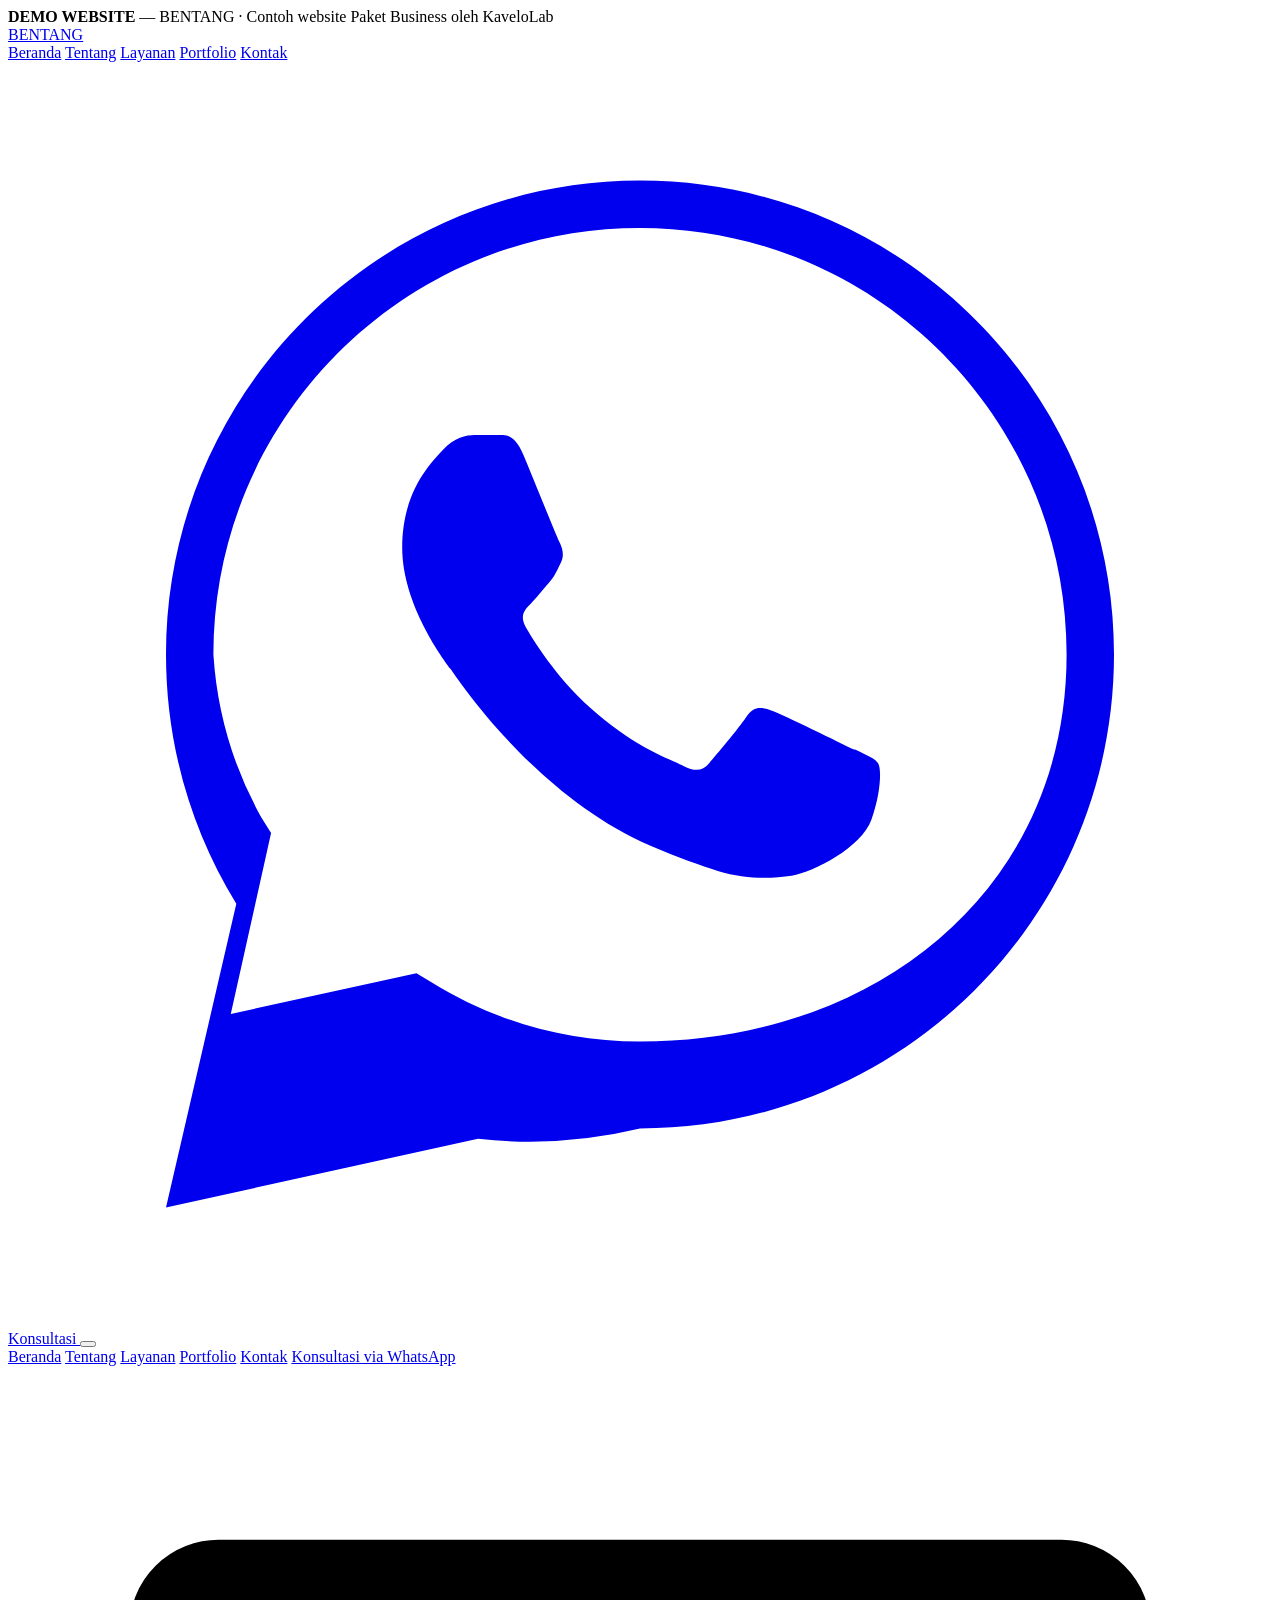
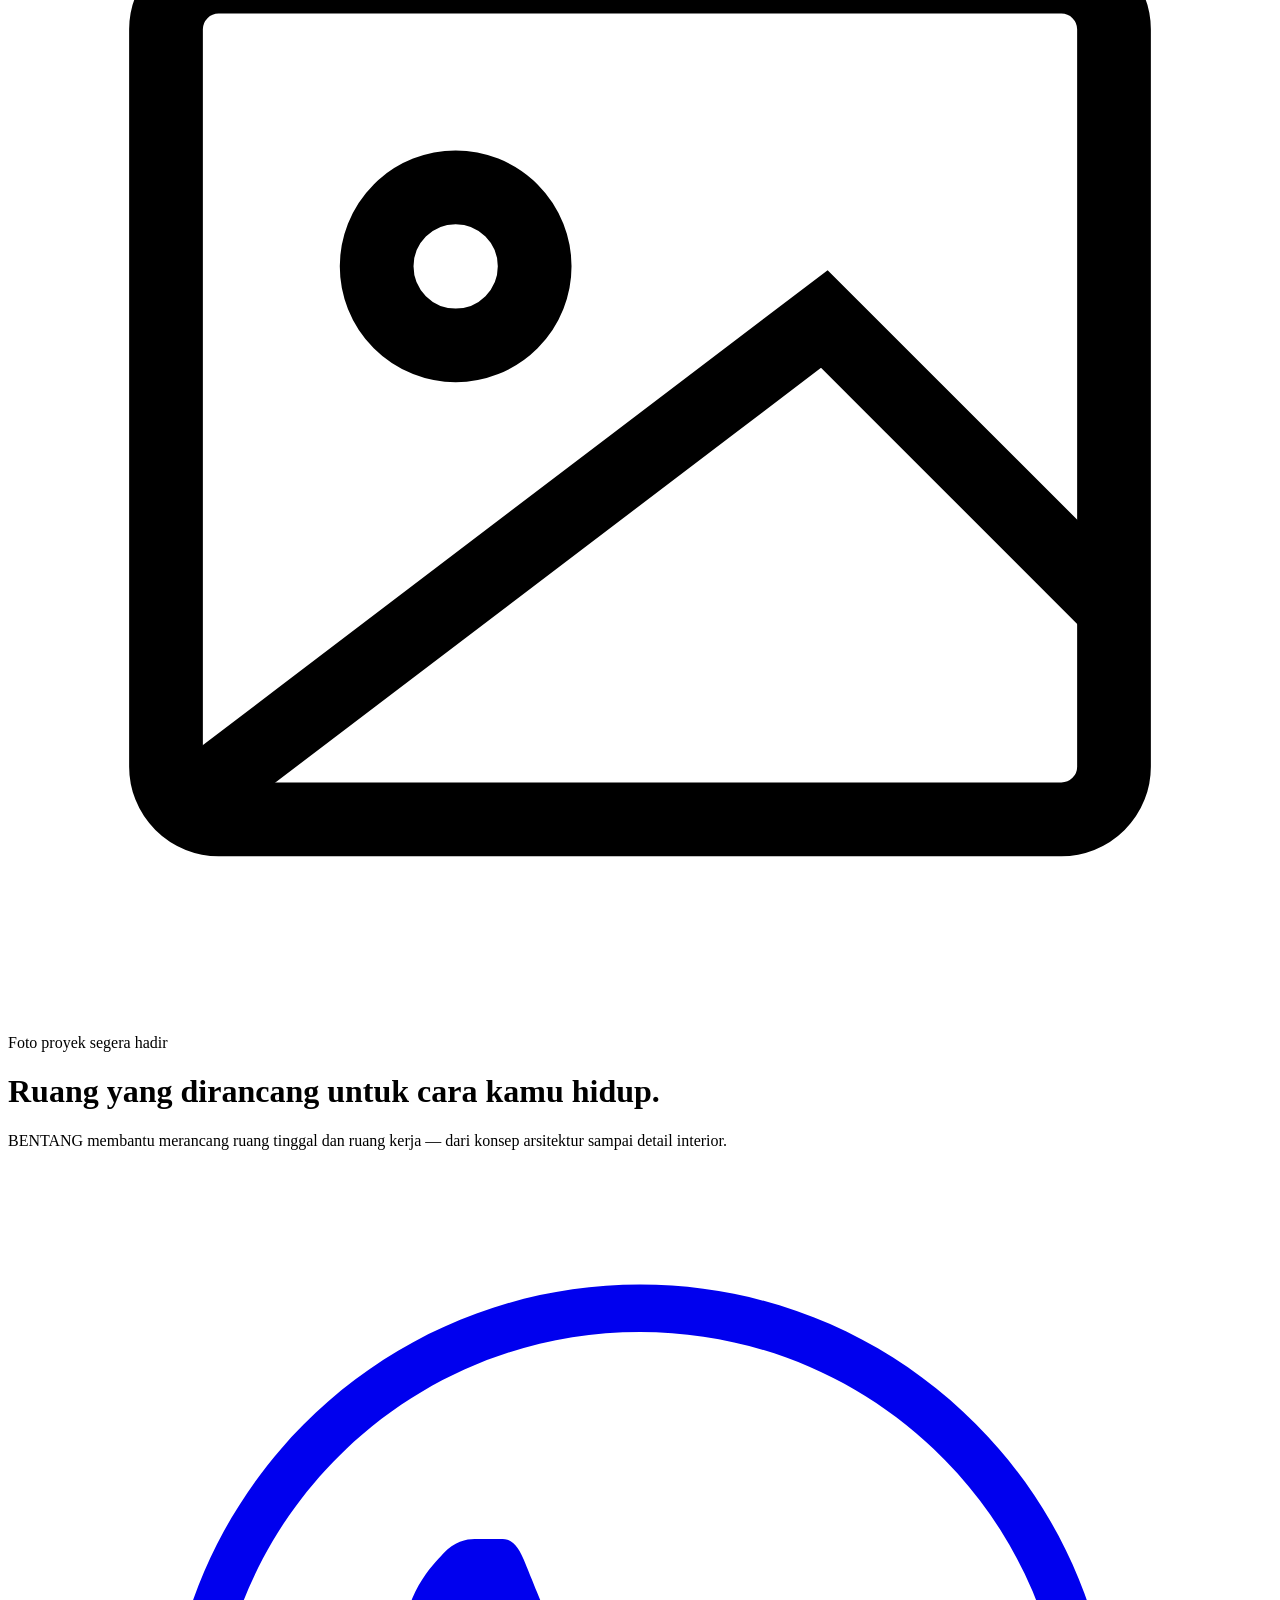
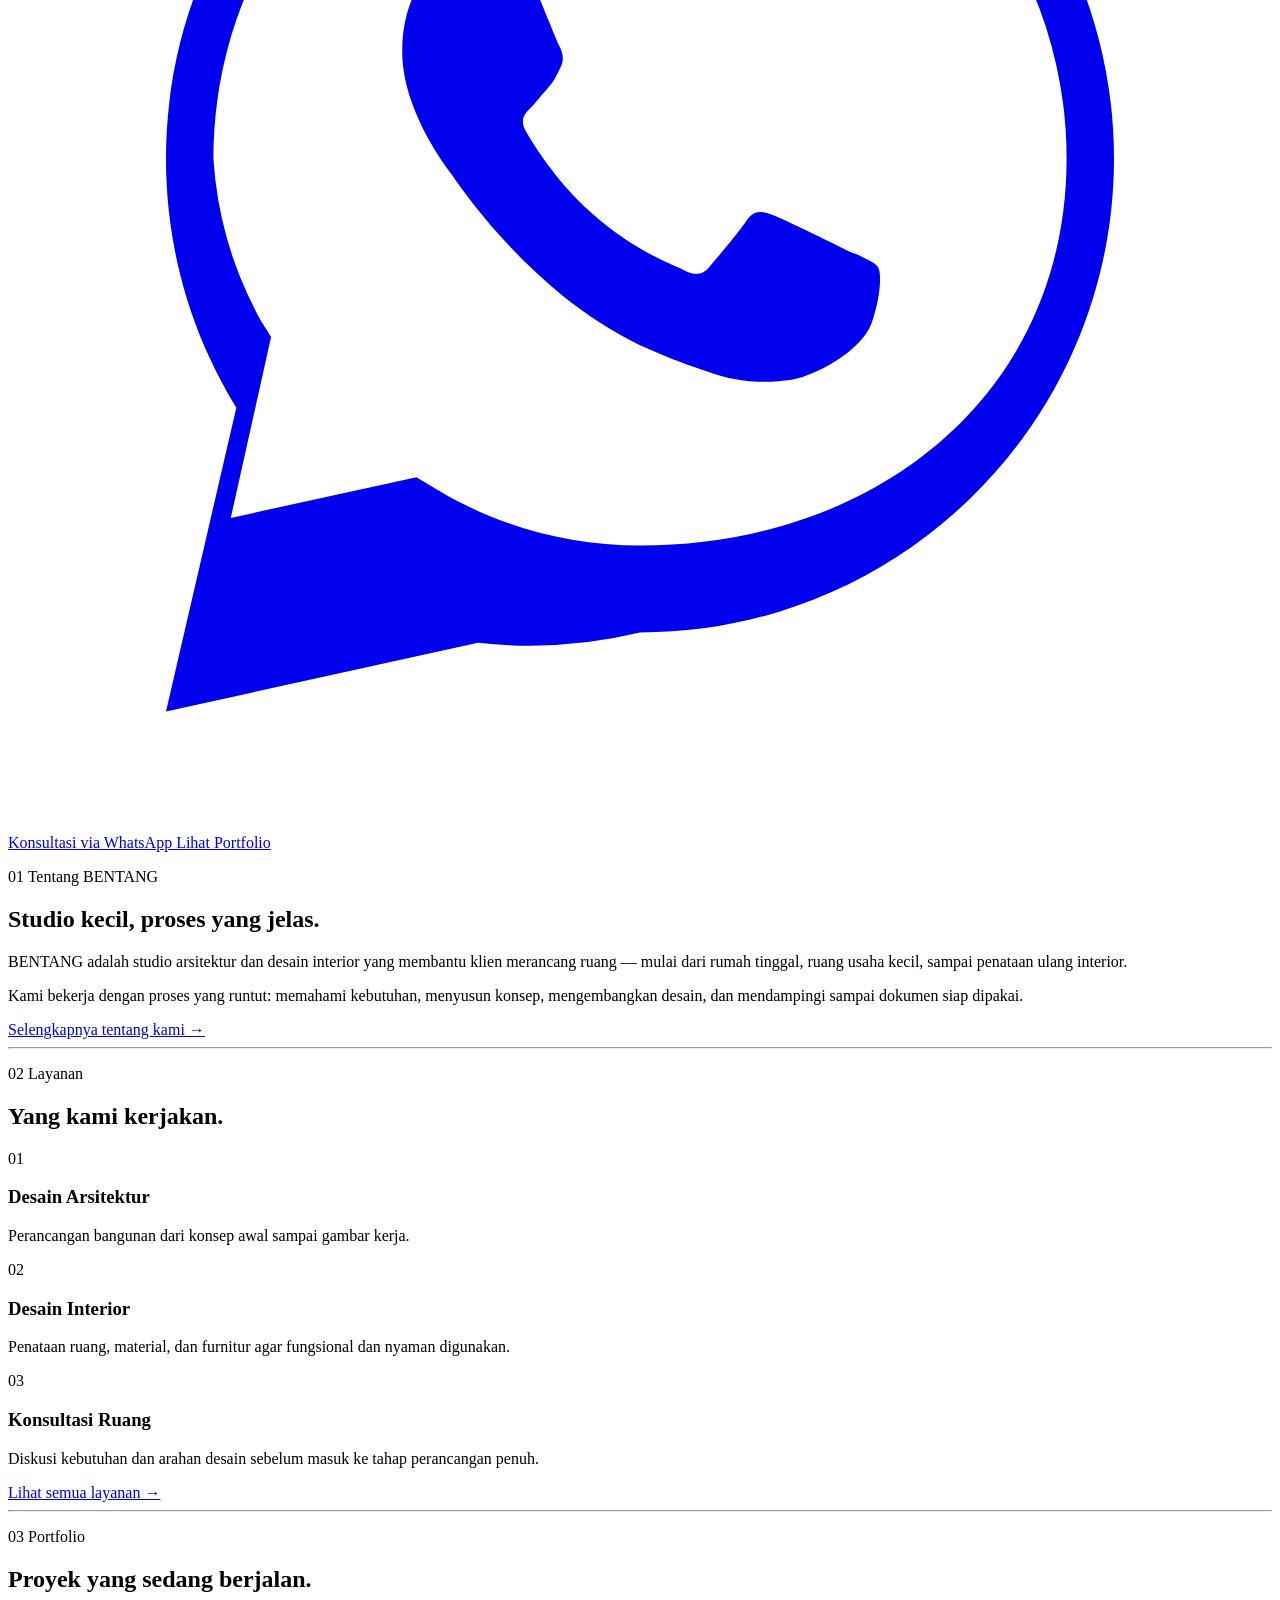
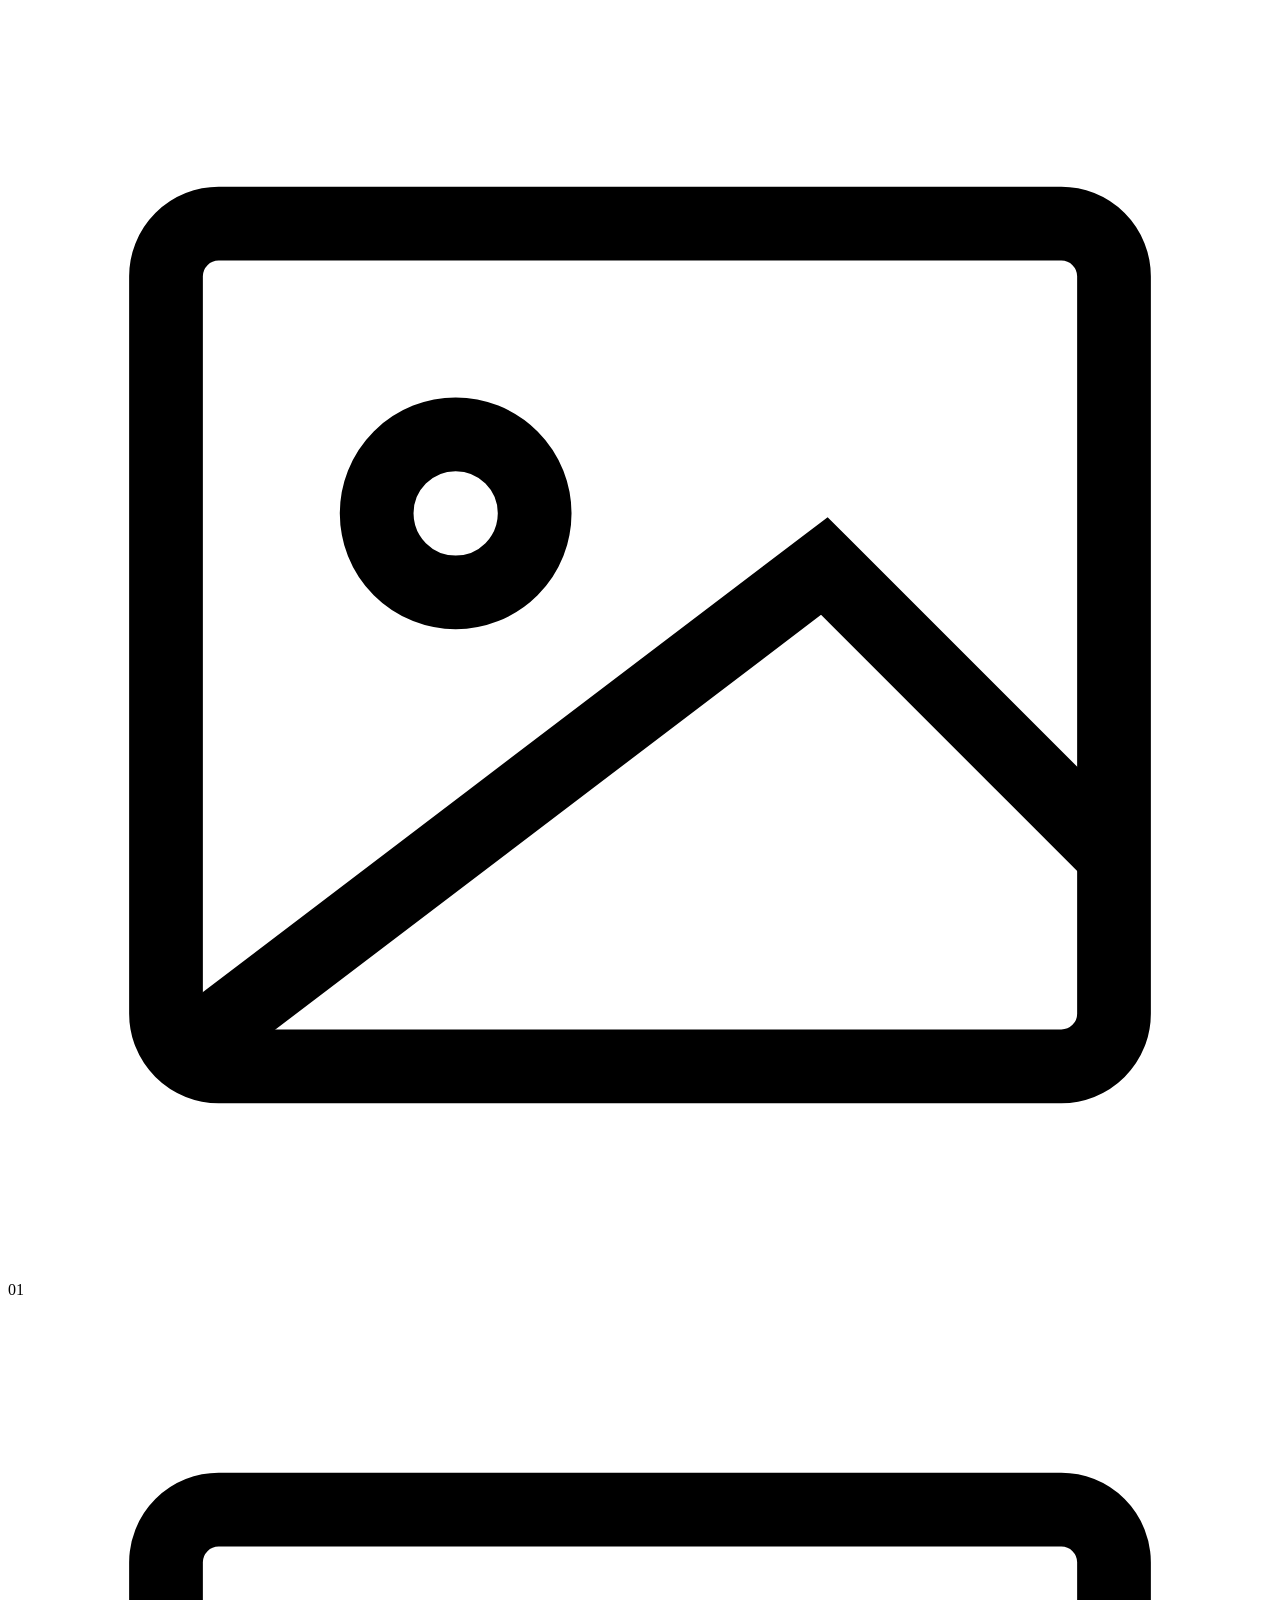
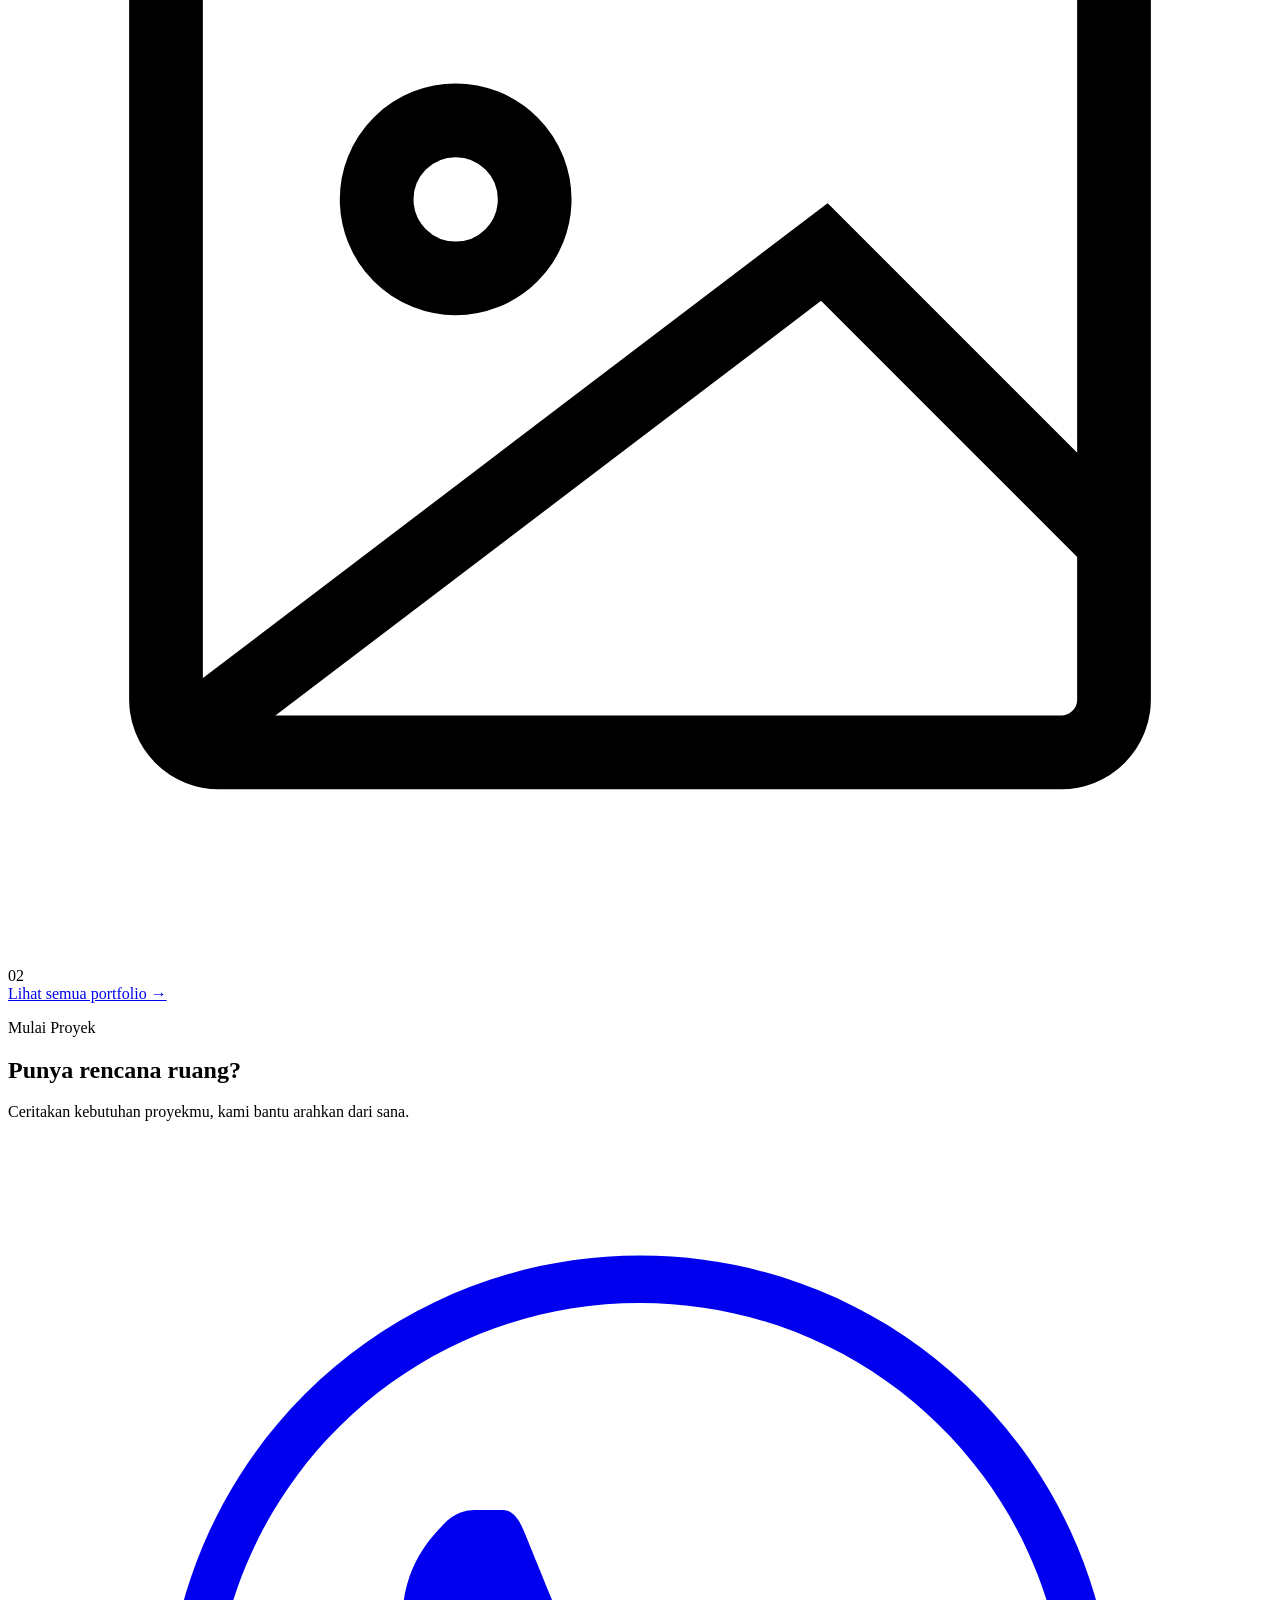
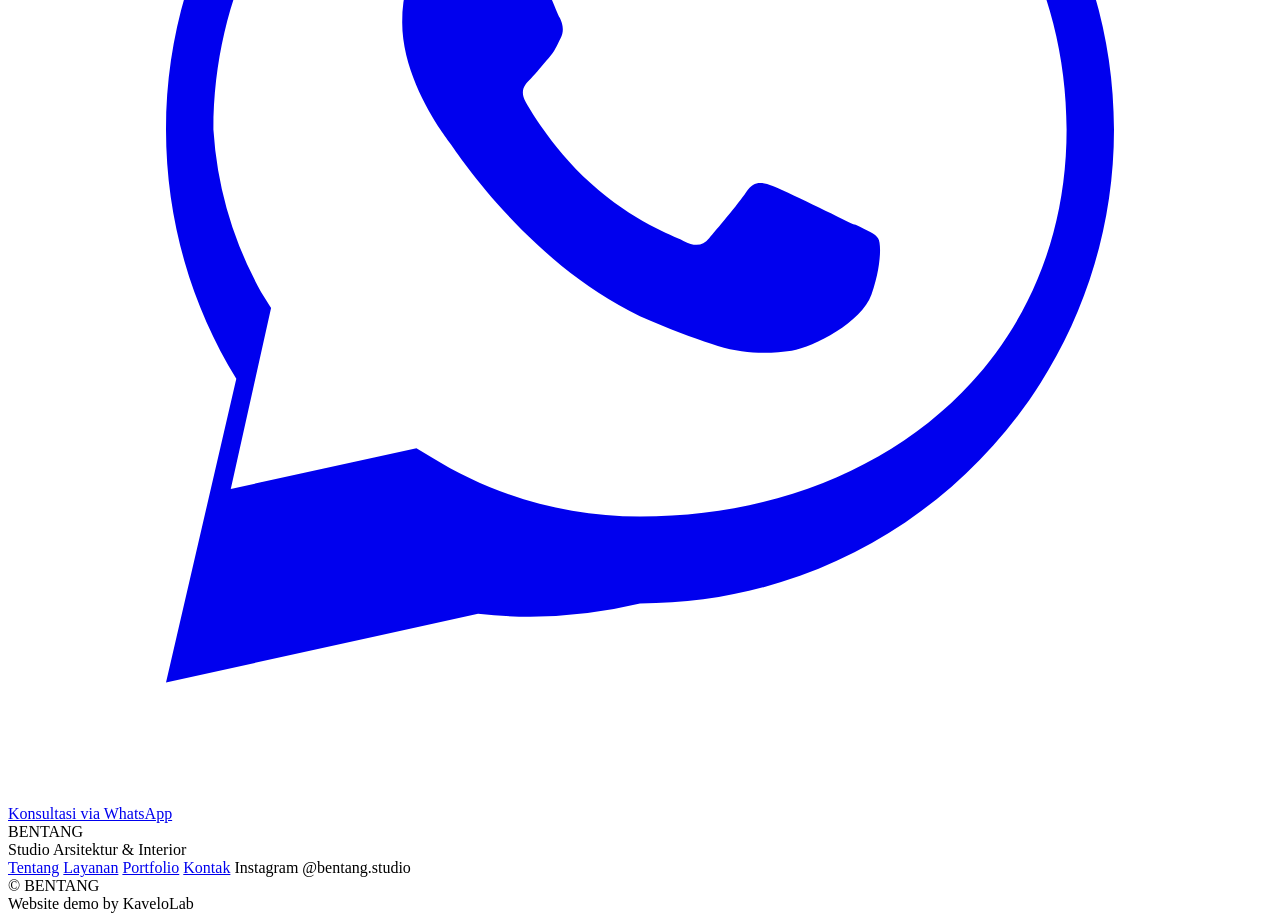
==== index.html @ dd5a60b1 "Add files via upload" ====
<!DOCTYPE html>
<html lang="id">
<head>
<meta charset="UTF-8">
<meta name="viewport" content="width=device-width, initial-scale=1.0">
<title>BENTANG — Studio Arsitektur & Interior</title>
<meta name="description" content="BENTANG — studio arsitektur dan desain interior. Konsultasi via WhatsApp.">
<link rel="preconnect" href="https://fonts.googleapis.com">
<link rel="preconnect" href="https://fonts.gstatic.com" crossorigin>
<link href="https://fonts.googleapis.com/css2?family=Space+Grotesk:wght@500;600;700&family=Inter:wght@400;500;600&display=swap" rel="stylesheet">
<link rel="stylesheet" href="assets/style.css">
</head>
<body>

<div class="demo-badge"><strong>DEMO WEBSITE</strong> — BENTANG · Contoh website Paket Business oleh KaveloLab</div>

<nav class="site-nav">
  <div class="wrap nav-inner">
    <a href="index.html" class="nav-logo">BENTANG</a>
    <div class="nav-links">
      <a href="index.html" class="active">Beranda</a>
      <a href="about.html">Tentang</a>
      <a href="services.html">Layanan</a>
      <a href="portfolio.html">Portfolio</a>
      <a href="contact.html">Kontak</a>
    </div>
    <a class="nav-cta wa-link" href="#" data-msg="Halo BENTANG, saya mau konsultasi." target="_blank" rel="noopener noreferrer">
      <svg viewBox="0 0 32 32" fill="currentColor" xmlns="http://www.w3.org/2000/svg"><path d="M16 3C9.373 3 4 8.373 4 15c0 2.31.65 4.47 1.78 6.31L4 29l7.9-1.74A11.9 11.9 0 0 0 16 27c6.627 0 12-5.373 12-12S22.627 3 16 3zm0 21.8c-1.94 0-3.75-.55-5.28-1.5l-.38-.23-4.7 1.03 1.02-4.58-.25-.4A9.76 9.76 0 0 1 5.2 15C5.2 9.03 10.03 4.2 16 4.2S26.8 9.03 26.8 15 21.97 24.8 16 24.8zm5.4-7.4c-.3-.15-1.77-.87-2.04-.97-.27-.1-.47-.15-.67.15-.2.3-.77.97-.94 1.17-.17.2-.35.22-.65.07-.3-.15-1.24-.46-2.36-1.47-.87-.78-1.46-1.74-1.63-2.04-.17-.3-.02-.46.13-.6.13-.14.3-.35.45-.52.15-.17.2-.3.3-.5.1-.2.05-.37-.02-.52-.08-.15-.67-1.62-.92-2.22-.24-.58-.49-.5-.67-.51h-.57c-.2 0-.52.07-.79.37s-1.04 1.02-1.04 2.48 1.07 2.87 1.22 3.07c.15.2 2.1 3.2 5.08 4.49.71.31 1.26.49 1.69.63.71.22 1.36.19 1.87.12.57-.09 1.77-.72 2.02-1.42.25-.7.25-1.3.17-1.42-.07-.13-.27-.2-.57-.35z"/></svg>
      Konsultasi
    </a>
    <button class="nav-toggle" aria-label="Menu"><span></span><span></span><span></span></button>
  </div>
  <div class="nav-mobile">
    <a href="index.html" class="active">Beranda</a>
    <a href="about.html">Tentang</a>
    <a href="services.html">Layanan</a>
    <a href="portfolio.html">Portfolio</a>
    <a href="contact.html">Kontak</a>
    <a class="wa-link" href="#" data-msg="Halo BENTANG, saya mau konsultasi." target="_blank" rel="noopener noreferrer">Konsultasi via WhatsApp</a>
  </div>
</nav>

<!-- ================= HERO ================= -->
<div class="hero">
  <div class="hero-grid-bg"></div>
  <div class="hero-photo-frame">
    <img src="assets/hero.jpg" alt="Proyek BENTANG" loading="eager" onerror="this.remove();">
    <div class="ph-fallback">
      <svg viewBox="0 0 24 24" fill="none" stroke="currentColor" stroke-width="1.4" xmlns="http://www.w3.org/2000/svg"><rect x="3" y="4" width="18" height="16" rx="1"/><circle cx="8.5" cy="9.5" r="1.5"/><path d="M21 16l-5.5-5.5L3 20"/></svg>
      <span>Foto proyek segera hadir</span>
    </div>
  </div>
  <h1>Ruang yang dirancang untuk cara kamu hidup.</h1>
  <p class="lead">BENTANG membantu merancang ruang tinggal dan ruang kerja — dari konsep arsitektur sampai detail interior.</p>
  <div class="hero-ctas">
    <a class="btn btn-primary wa-link" href="#" data-msg="Halo BENTANG, saya mau konsultasi proyek." target="_blank" rel="noopener noreferrer">
      <svg viewBox="0 0 32 32" fill="currentColor" xmlns="http://www.w3.org/2000/svg"><path d="M16 3C9.373 3 4 8.373 4 15c0 2.31.65 4.47 1.78 6.31L4 29l7.9-1.74A11.9 11.9 0 0 0 16 27c6.627 0 12-5.373 12-12S22.627 3 16 3zm0 21.8c-1.94 0-3.75-.55-5.28-1.5l-.38-.23-4.7 1.03 1.02-4.58-.25-.4A9.76 9.76 0 0 1 5.2 15C5.2 9.03 10.03 4.2 16 4.2S26.8 9.03 26.8 15 21.97 24.8 16 24.8zm5.4-7.4c-.3-.15-1.77-.87-2.04-.97-.27-.1-.47-.15-.67.15-.2.3-.77.97-.94 1.17-.17.2-.35.22-.65.07-.3-.15-1.24-.46-2.36-1.47-.87-.78-1.46-1.74-1.63-2.04-.17-.3-.02-.46.13-.6.13-.14.3-.35.45-.52.15-.17.2-.3.3-.5.1-.2.05-.37-.02-.52-.08-.15-.67-1.62-.92-2.22-.24-.58-.49-.5-.67-.51h-.57c-.2 0-.52.07-.79.37s-1.04 1.02-1.04 2.48 1.07 2.87 1.22 3.07c.15.2 2.1 3.2 5.08 4.49.71.31 1.26.49 1.69.63.71.22 1.36.19 1.87.12.57-.09 1.77-.72 2.02-1.42.25-.7.25-1.3.17-1.42-.07-.13-.27-.2-.57-.35z"/></svg>
      Konsultasi via WhatsApp
    </a>
    <a class="btn btn-outline" href="portfolio.html">Lihat Portfolio</a>
  </div>
</div>

<!-- ================= TENTANG (teaser) ================= -->
<section>
  <div class="col">
    <div class="section-head">
      <p class="eyebrow"><span class="num">01</span> Tentang BENTANG</p>
      <h2>Studio kecil, proses yang jelas.</h2>
    </div>
    <div class="prose">
      <p>BENTANG adalah studio arsitektur dan desain interior yang membantu klien merancang ruang — mulai dari rumah tinggal, ruang usaha kecil, sampai penataan ulang interior.</p>
      <p>Kami bekerja dengan proses yang runtut: memahami kebutuhan, menyusun konsep, mengembangkan desain, dan mendampingi sampai dokumen siap dipakai.</p>
    </div>
    <div class="section-foot"><a href="about.html">Selengkapnya tentang kami →</a></div>
  </div>
</section>

<hr class="rule">

<!-- ================= LAYANAN (teaser) ================= -->
<section>
  <div class="col">
    <div class="section-head">
      <p class="eyebrow"><span class="num">02</span> Layanan</p>
      <h2>Yang kami kerjakan.</h2>
    </div>
    <div class="service-list">
      <div class="service-card">
        <div class="num">01</div>
        <h3>Desain Arsitektur</h3>
        <p>Perancangan bangunan dari konsep awal sampai gambar kerja.</p>
      </div>
      <div class="service-card">
        <div class="num">02</div>
        <h3>Desain Interior</h3>
        <p>Penataan ruang, material, dan furnitur agar fungsional dan nyaman digunakan.</p>
      </div>
      <div class="service-card">
        <div class="num">03</div>
        <h3>Konsultasi Ruang</h3>
        <p>Diskusi kebutuhan dan arahan desain sebelum masuk ke tahap perancangan penuh.</p>
      </div>
    </div>
    <div class="section-foot"><a href="services.html">Lihat semua layanan →</a></div>
  </div>
</section>

<hr class="rule">

<!-- ================= PORTFOLIO (teaser) ================= -->
<section>
  <div class="col">
    <div class="section-head">
      <p class="eyebrow"><span class="num">03</span> Portfolio</p>
      <h2>Proyek yang sedang berjalan.</h2>
    </div>
    <div class="gallery-grid">
      <div class="gallery-item">
        <img src="assets/portfolio-01.jpg" alt="Portfolio BENTANG 1" loading="lazy" onerror="this.remove();">
        <div class="ph-fallback">
          <svg viewBox="0 0 24 24" fill="none" stroke="currentColor" stroke-width="1.4" xmlns="http://www.w3.org/2000/svg"><rect x="3" y="4" width="18" height="16" rx="1"/><circle cx="8.5" cy="9.5" r="1.5"/><path d="M21 16l-5.5-5.5L3 20"/></svg>
          <span>01</span>
        </div>
      </div>
      <div class="gallery-item">
        <img src="assets/portfolio-02.jpg" alt="Portfolio BENTANG 2" loading="lazy" onerror="this.remove();">
        <div class="ph-fallback">
          <svg viewBox="0 0 24 24" fill="none" stroke="currentColor" stroke-width="1.4" xmlns="http://www.w3.org/2000/svg"><rect x="3" y="4" width="18" height="16" rx="1"/><circle cx="8.5" cy="9.5" r="1.5"/><path d="M21 16l-5.5-5.5L3 20"/></svg>
          <span>02</span>
        </div>
      </div>
    </div>
    <div class="section-foot"><a href="portfolio.html">Lihat semua portfolio →</a></div>
  </div>
</section>

<!-- ================= CTA ================= -->
<section>
  <div class="cta-block">
    <p class="eyebrow">Mulai Proyek</p>
    <h2>Punya rencana ruang?</h2>
    <p>Ceritakan kebutuhan proyekmu, kami bantu arahkan dari sana.</p>
    <a class="btn btn-accent wa-link" href="#" data-msg="Halo BENTANG, saya mau konsultasi proyek." target="_blank" rel="noopener noreferrer">
      <svg viewBox="0 0 32 32" fill="currentColor" xmlns="http://www.w3.org/2000/svg"><path d="M16 3C9.373 3 4 8.373 4 15c0 2.31.65 4.47 1.78 6.31L4 29l7.9-1.74A11.9 11.9 0 0 0 16 27c6.627 0 12-5.373 12-12S22.627 3 16 3zm0 21.8c-1.94 0-3.75-.55-5.28-1.5l-.38-.23-4.7 1.03 1.02-4.58-.25-.4A9.76 9.76 0 0 1 5.2 15C5.2 9.03 10.03 4.2 16 4.2S26.8 9.03 26.8 15 21.97 24.8 16 24.8zm5.4-7.4c-.3-.15-1.77-.87-2.04-.97-.27-.1-.47-.15-.67.15-.2.3-.77.97-.94 1.17-.17.2-.35.22-.65.07-.3-.15-1.24-.46-2.36-1.47-.87-.78-1.46-1.74-1.63-2.04-.17-.3-.02-.46.13-.6.13-.14.3-.35.45-.52.15-.17.2-.3.3-.5.1-.2.05-.37-.02-.52-.08-.15-.67-1.62-.92-2.22-.24-.58-.49-.5-.67-.51h-.57c-.2 0-.52.07-.79.37s-1.04 1.02-1.04 2.48 1.07 2.87 1.22 3.07c.15.2 2.1 3.2 5.08 4.49.71.31 1.26.49 1.69.63.71.22 1.36.19 1.87.12.57-.09 1.77-.72 2.02-1.42.25-.7.25-1.3.17-1.42-.07-.13-.27-.2-.57-.35z"/></svg>
      Konsultasi via WhatsApp
    </a>
  </div>
</section>

<footer>
  <div class="foot-logo">BENTANG</div>
  <div class="foot-tag">Studio Arsitektur & Interior</div>
  <div class="foot-links">
    <a href="about.html">Tentang</a>
    <a href="services.html">Layanan</a>
    <a href="portfolio.html">Portfolio</a>
    <a href="contact.html">Kontak</a>
    <span>Instagram @bentang.studio</span>
  </div>
  <div class="foot-copy">&copy; BENTANG</div>
  <div class="foot-attr">Website demo by KaveloLab</div>
</footer>

<script src="assets/config.js"></script>
<script src="assets/main.js"></script>
</body>
</html>
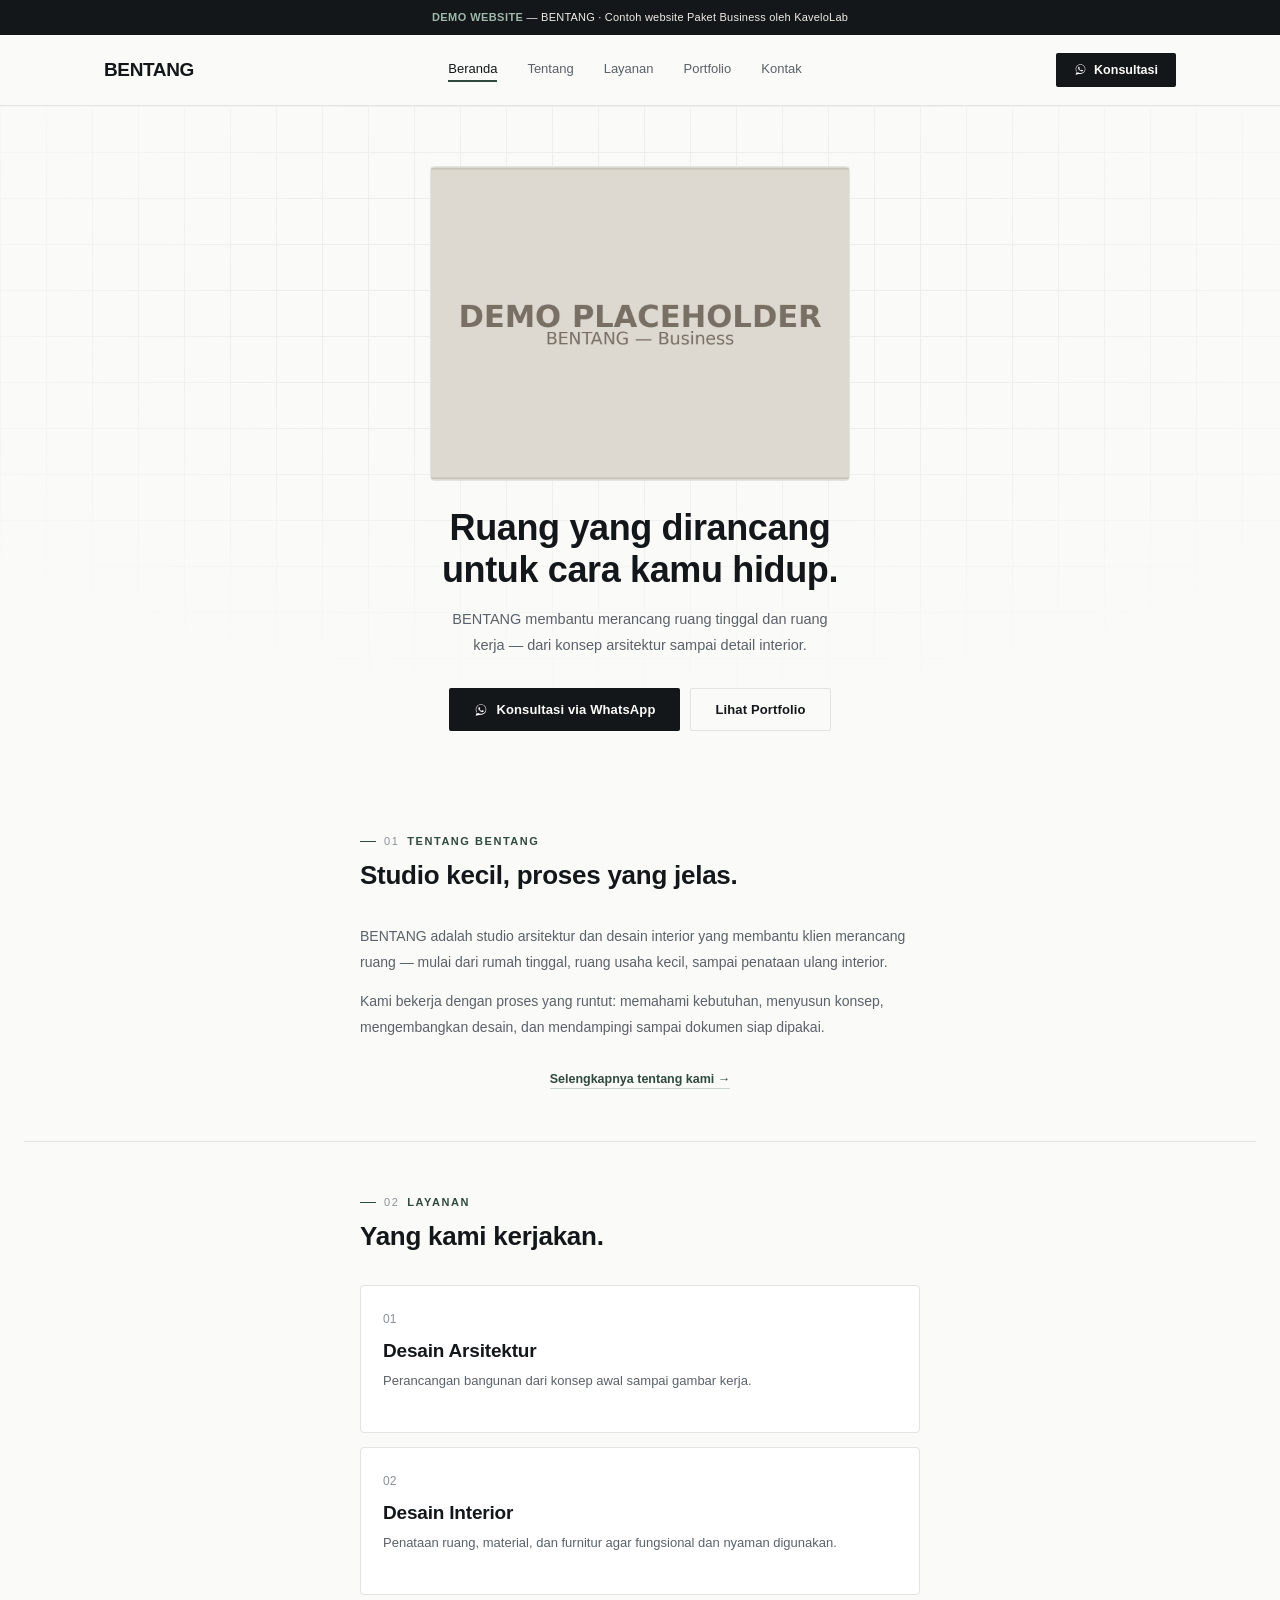
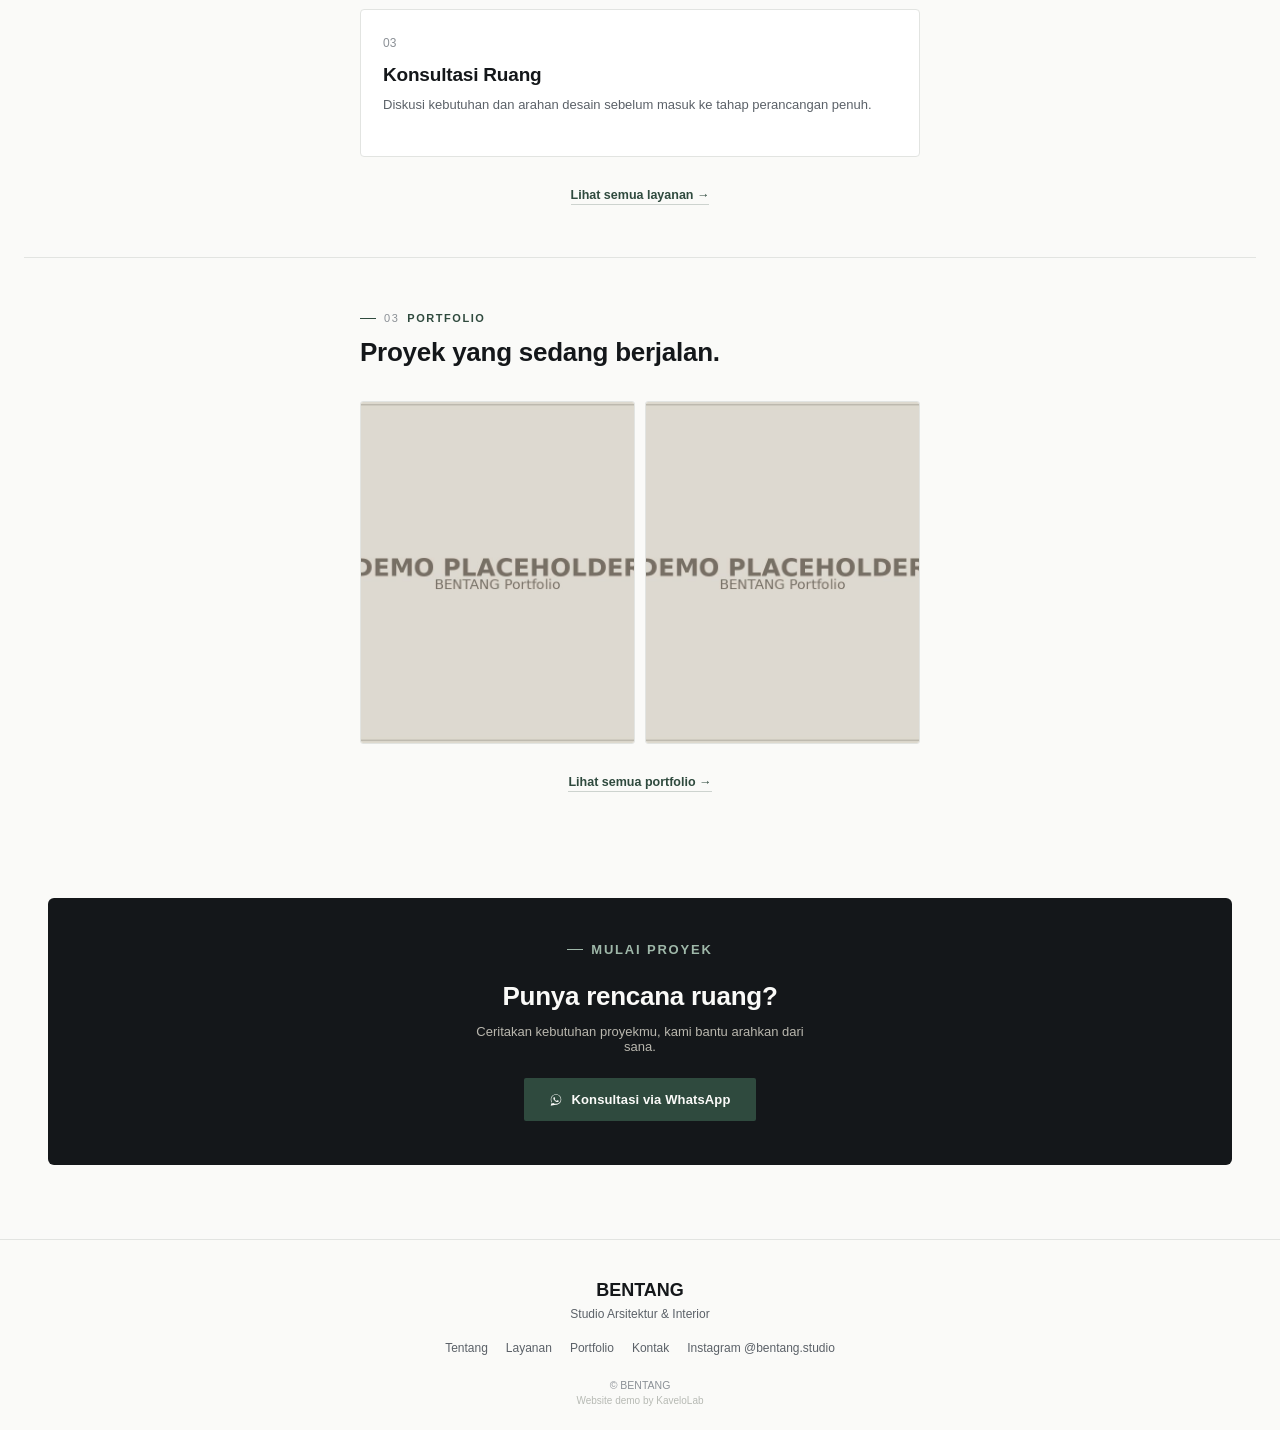
==== commit 1cd38b1c: "Update image loading attributes for better handling" ====
--- a/index.html
+++ b/index.html
@@ -44,7 +44,7 @@
 <div class="hero">
   <div class="hero-grid-bg"></div>
   <div class="hero-photo-frame">
-    <img src="assets/hero.jpg" alt="Proyek BENTANG" loading="eager" onerror="this.remove();">
+    <img src="assets/hero.jpg" alt="Proyek BENTANG" loading="eager" onload="this.nextElementSibling.style.display='none';" onerror="this.remove();">
     <div class="ph-fallback">
       <svg viewBox="0 0 24 24" fill="none" stroke="currentColor" stroke-width="1.4" xmlns="http://www.w3.org/2000/svg"><rect x="3" y="4" width="18" height="16" rx="1"/><circle cx="8.5" cy="9.5" r="1.5"/><path d="M21 16l-5.5-5.5L3 20"/></svg>
       <span>Foto proyek segera hadir</span>
@@ -117,14 +117,14 @@
     </div>
     <div class="gallery-grid">
       <div class="gallery-item">
-        <img src="assets/portfolio-01.jpg" alt="Portfolio BENTANG 1" loading="lazy" onerror="this.remove();">
+        <img src="assets/portfolio-01.jpg" alt="Portfolio BENTANG 1" loading="lazy" onload="this.nextElementSibling.style.display='none';" onerror="this.remove();">
         <div class="ph-fallback">
           <svg viewBox="0 0 24 24" fill="none" stroke="currentColor" stroke-width="1.4" xmlns="http://www.w3.org/2000/svg"><rect x="3" y="4" width="18" height="16" rx="1"/><circle cx="8.5" cy="9.5" r="1.5"/><path d="M21 16l-5.5-5.5L3 20"/></svg>
           <span>01</span>
         </div>
       </div>
       <div class="gallery-item">
-        <img src="assets/portfolio-02.jpg" alt="Portfolio BENTANG 2" loading="lazy" onerror="this.remove();">
+        <img src="assets/portfolio-02.jpg" alt="Portfolio BENTANG 2" loading="lazy" onload="this.nextElementSibling.style.display='none';" onerror="this.remove();">
         <div class="ph-fallback">
           <svg viewBox="0 0 24 24" fill="none" stroke="currentColor" stroke-width="1.4" xmlns="http://www.w3.org/2000/svg"><rect x="3" y="4" width="18" height="16" rx="1"/><circle cx="8.5" cy="9.5" r="1.5"/><path d="M21 16l-5.5-5.5L3 20"/></svg>
           <span>02</span>
--- a/assets/style.css
+++ b/assets/style.css
@@ -0,0 +1,246 @@
+/* ============================================================
+   BENTANG — Studio Arsitektur & Interior
+   Demo Paket Business — KaveloLab
+   ============================================================ */
+
+:root{
+  --paper: #FAFAF8;
+  --surface: #FFFFFF;
+  --ink: #14171A;
+  --ink-soft: #5B6168;
+  --ink-faint: #8B9096;
+  --line: #E2E4E1;
+  --accent: #2F4A3E;
+  --accent-soft: rgba(47,74,62,0.07);
+  --accent-line: rgba(47,74,62,0.22);
+}
+
+*{ box-sizing: border-box; margin: 0; padding: 0; }
+html{ scroll-behavior: smooth; }
+html, body{
+  background: var(--paper); color: var(--ink);
+  font-family: 'Inter', sans-serif; overflow-x: hidden;
+  -webkit-font-smoothing: antialiased;
+}
+.wrap{ max-width: 1120px; margin: 0 auto; padding: 0 24px; }
+.col{ max-width: 560px; margin: 0 auto; }
+a{ color: inherit; text-decoration: none; }
+img, svg{ max-width: 100%; display: block; }
+ul{ list-style: none; }
+
+h1, h2, h3, .display{ font-family: 'Space Grotesk', sans-serif; letter-spacing: -0.01em; }
+
+.eyebrow{
+  display: flex; align-items: center; gap: 8px;
+  font-size: 11px; text-transform: uppercase; letter-spacing: 0.14em;
+  color: var(--accent); font-weight: 600; margin-bottom: 12px;
+}
+.eyebrow .num{
+  font-family: 'Space Grotesk', sans-serif; font-weight: 500; color: var(--ink-faint);
+}
+.eyebrow::before{
+  content: ""; width: 16px; height: 1px; background: var(--accent);
+}
+
+/* ---------- demo badge ---------- */
+.demo-badge{
+  background: var(--ink); color: #EFEDE6; text-align: center;
+  padding: 9px 16px; font-size: 11px; letter-spacing: 0.02em; line-height: 1.5;
+}
+.demo-badge strong{ color: #9FB8A9; font-weight: 600; letter-spacing: 0.04em; }
+
+/* ---------- navbar ---------- */
+nav.site-nav{
+  position: sticky; top: 0; z-index: 50;
+  background: rgba(250,250,248,0.9); backdrop-filter: blur(8px);
+  border-bottom: 1px solid var(--line);
+}
+.nav-inner{
+  display: flex; align-items: center; justify-content: space-between;
+  padding: 18px 24px;
+}
+.nav-logo{ font-family: 'Space Grotesk', sans-serif; font-weight: 700; font-size: 19px; letter-spacing: -0.02em; }
+.nav-links{
+  display: none; gap: 30px; font-size: 13px; color: var(--ink-soft); font-weight: 500;
+}
+.nav-links a{ position: relative; padding-bottom: 3px; }
+.nav-links a.active{ color: var(--ink); }
+.nav-links a.active::after{
+  content: ""; position: absolute; left: 0; right: 0; bottom: -3px; height: 1.5px; background: var(--accent);
+}
+.nav-cta{
+  display: none; align-items: center; gap: 7px; background: var(--ink); color: #FAFAF8;
+  padding: 10px 18px; border-radius: 2px; font-size: 12.5px; font-weight: 600;
+}
+.nav-cta svg{ width: 13px; height: 13px; }
+.nav-toggle{
+  width: 22px; height: 14px; position: relative; cursor: pointer; background: none; border: none;
+  display: flex; flex-direction: column; justify-content: space-between; padding: 0;
+}
+.nav-toggle span{ display: block; height: 1.5px; width: 100%; background: var(--ink); }
+.nav-mobile{
+  display: none; flex-direction: column; border-top: 1px solid var(--line);
+  padding: 8px 24px 18px;
+}
+.nav-mobile.open{ display: flex; }
+.nav-mobile a{
+  padding: 11px 0; font-size: 14px; color: var(--ink-soft); border-bottom: 1px solid var(--line);
+}
+.nav-mobile a:last-child{ border-bottom: none; }
+.nav-mobile a.active{ color: var(--accent); font-weight: 600; }
+
+@media(min-width: 860px){
+  .nav-links{ display: flex; }
+  .nav-cta{ display: inline-flex; }
+  .nav-toggle{ display: none; }
+}
+
+/* ---------- page header (subpages) ---------- */
+.page-header{
+  padding: 56px 24px 40px; text-align: center;
+  background: linear-gradient(180deg, var(--accent-soft), transparent);
+}
+.page-header .eyebrow{ justify-content: center; }
+.page-header h1{ font-size: 34px; font-weight: 600; line-height: 1.2; margin-bottom: 12px; }
+.page-header p{ font-size: 14px; color: var(--ink-soft); max-width: 460px; margin: 0 auto; line-height: 1.7; }
+
+/* ---------- hero (home) ---------- */
+.hero{
+  position: relative; padding: 60px 24px 50px; text-align: center; overflow: hidden;
+}
+.hero-grid-bg{
+  position: absolute; inset: 0; z-index: 0; opacity: 0.5;
+  background-image:
+    linear-gradient(var(--line) 1px, transparent 1px),
+    linear-gradient(90deg, var(--line) 1px, transparent 1px);
+  background-size: 46px 46px;
+  -webkit-mask-image: radial-gradient(ellipse 70% 60% at 50% 30%, #000 40%, transparent 100%);
+          mask-image: radial-gradient(ellipse 70% 60% at 50% 30%, #000 40%, transparent 100%);
+}
+.hero-photo-frame{
+  position: relative; z-index: 1; max-width: 420px; margin: 0 auto 26px;
+  aspect-ratio: 4/3; border-radius: 4px; overflow: hidden; background: var(--surface);
+  border: 1px solid var(--line);
+}
+.hero-photo-frame img{ position: absolute; inset: 0; width: 100%; height: 100%; object-fit: cover; }
+.hero-photo-frame .ph-fallback{
+  position: absolute; inset: 0; display: flex; align-items: center; justify-content: center;
+}
+.hero h1{
+  position: relative; z-index: 1; font-size: 36px; font-weight: 600; line-height: 1.18;
+  margin-bottom: 16px; max-width: 480px; margin-left: auto; margin-right: auto;
+}
+.hero .lead{
+  position: relative; z-index: 1; font-size: 14.5px; color: var(--ink-soft); line-height: 1.75;
+  max-width: 380px; margin: 0 auto 30px;
+}
+.hero-ctas{ position: relative; z-index: 1; display: flex; gap: 10px; justify-content: center; flex-wrap: wrap; }
+
+.btn{
+  display: inline-flex; align-items: center; justify-content: center; gap: 8px;
+  padding: 13px 24px; border-radius: 2px; font-size: 13px; font-weight: 600;
+  letter-spacing: 0.01em; border: 1px solid transparent;
+}
+.btn-primary{ background: var(--ink); color: #FAFAF8; }
+.btn-outline{ background: transparent; color: var(--ink); border-color: var(--line); }
+.btn-accent{ background: var(--accent); color: #FAFAF8; }
+.btn svg{ width: 14px; height: 14px; flex-shrink: 0; }
+
+/* ---------- section shell ---------- */
+section{ padding: 54px 24px; }
+.section-head{ margin-bottom: 32px; }
+.section-head.center{ text-align: center; }
+.section-head h2{ font-size: 26px; font-weight: 600; line-height: 1.25; }
+.section-head .eyebrow.center{ justify-content: center; }
+.section-foot{ margin-top: 28px; text-align: center; }
+.section-foot a{ font-size: 12.5px; font-weight: 600; color: var(--accent); border-bottom: 1px solid var(--accent-line); padding-bottom: 2px; }
+
+hr.rule{ border: none; border-top: 1px solid var(--line); margin: 0 24px; }
+
+/* ---------- about teaser / body copy ---------- */
+.prose p{ font-size: 14px; color: var(--ink-soft); line-height: 1.85; margin-bottom: 14px; }
+.prose p:last-child{ margin-bottom: 0; }
+
+/* ---------- services ---------- */
+.service-list{ display: flex; flex-direction: column; gap: 14px; }
+.service-card{
+  background: var(--surface); border: 1px solid var(--line); border-radius: 4px;
+  padding: 26px 22px; position: relative;
+}
+.service-card .num{
+  font-family: 'Space Grotesk', sans-serif; font-size: 12px; color: var(--ink-faint); margin-bottom: 14px;
+}
+.service-card h3{ font-size: 19px; font-weight: 600; margin-bottom: 8px; }
+.service-card p{ font-size: 13px; color: var(--ink-soft); line-height: 1.7; margin-bottom: 14px; }
+.service-card .scope{ display: flex; flex-direction: column; gap: 6px; }
+.service-card .scope span{
+  font-size: 12px; color: var(--ink-soft); padding-left: 15px; position: relative;
+}
+.service-card .scope span::before{ content: "—"; position: absolute; left: 0; color: var(--accent); }
+.service-photo{
+  width: 100%; aspect-ratio: 16/9; border-radius: 3px; overflow: hidden; position: relative;
+  background: var(--accent-soft); margin-bottom: 16px; border: 1px solid var(--line);
+}
+.service-photo img{ position: absolute; inset: 0; width: 100%; height: 100%; object-fit: cover; }
+.service-photo .ph-fallback{ position: absolute; inset: 0; display: flex; align-items: center; justify-content: center; }
+
+/* ---------- process steps ---------- */
+.steps{ display: flex; flex-direction: column; }
+.step{
+  display: flex; gap: 18px; padding: 22px 0; border-bottom: 1px solid var(--line);
+}
+.step:last-child{ border-bottom: none; }
+.step .num{ font-family: 'Space Grotesk', sans-serif; font-size: 20px; color: var(--accent); font-weight: 600; min-width: 34px; }
+.step h3{ font-size: 15.5px; font-weight: 600; margin-bottom: 4px; }
+.step p{ font-size: 12.5px; color: var(--ink-soft); line-height: 1.65; }
+
+/* ---------- generic placeholder photo box ---------- */
+.ph-fallback{ flex-direction: column; gap: 6px; color: var(--ink-faint); text-align: center; padding: 10px; }
+.ph-fallback svg{ width: 26px; height: 26px; opacity: 0.55; }
+.ph-fallback span{ font-size: 9.5px; text-transform: uppercase; letter-spacing: 0.08em; }
+
+/* ---------- portfolio / gallery grid ---------- */
+.gallery-grid{ display: grid; grid-template-columns: repeat(2, 1fr); gap: 10px; }
+.gallery-item{
+  position: relative; aspect-ratio: 4/5; overflow: hidden; border-radius: 3px;
+  background: var(--surface); border: 1px solid var(--line);
+}
+.gallery-item img{ position: absolute; inset: 0; width: 100%; height: 100%; object-fit: cover; }
+.gallery-item .ph-fallback{ position: absolute; inset: 0; display: flex; align-items: center; justify-content: center; }
+.gallery-note{
+  font-size: 12px; color: var(--ink-faint); text-align: center; margin-top: 22px; line-height: 1.7;
+}
+
+/* ---------- about photo ---------- */
+.about-photo{
+  width: 100%; aspect-ratio: 4/3; border-radius: 4px; overflow: hidden; position: relative;
+  background: var(--accent-soft); border: 1px solid var(--line); margin-bottom: 30px;
+}
+.about-photo img{ position: absolute; inset: 0; width: 100%; height: 100%; object-fit: cover; }
+
+/* ---------- info cards (contact) ---------- */
+.info-grid{ display: flex; flex-direction: column; gap: 12px; }
+.info-card{
+  background: var(--surface); border: 1px solid var(--line); border-radius: 4px; padding: 20px 22px;
+}
+.info-card .lbl{ font-size: 10.5px; text-transform: uppercase; letter-spacing: 0.1em; color: var(--accent); font-weight: 600; margin-bottom: 6px; }
+.info-card .val{ font-size: 14px; color: var(--ink); line-height: 1.65; }
+
+/* ---------- cta block ---------- */
+.cta-block{
+  background: var(--ink); color: #F3F2ED; text-align: center; border-radius: 6px;
+  padding: 44px 26px; margin: 0 24px;
+}
+.cta-block .eyebrow{ justify-content: center; color: #9FB8A9; }
+.cta-block .eyebrow::before{ background: #9FB8A9; }
+.cta-block h2{ color: #FAFAF8; font-size: 26px; margin-bottom: 12px; }
+.cta-block p{ font-size: 13px; color: #B9B7AE; margin-bottom: 24px; max-width: 360px; margin-left: auto; margin-right: auto; }
+
+/* ---------- footer ---------- */
+footer{ text-align: center; padding: 40px 24px 24px; border-top: 1px solid var(--line); margin-top: 20px; }
+.foot-logo{ font-family: 'Space Grotesk', sans-serif; font-weight: 700; font-size: 18px; margin-bottom: 6px; }
+.foot-tag{ font-size: 12px; color: var(--ink-soft); margin-bottom: 20px; }
+.foot-links{ display: flex; gap: 18px; justify-content: center; font-size: 12px; color: var(--ink-soft); margin-bottom: 24px; flex-wrap: wrap; }
+.foot-links a:hover{ color: var(--accent); }
+.foot-copy{ font-size: 10.5px; color: var(--ink-faint); margin-bottom: 4px; }
+.foot-attr{ font-size: 10px; color: #B7BAB4; }
